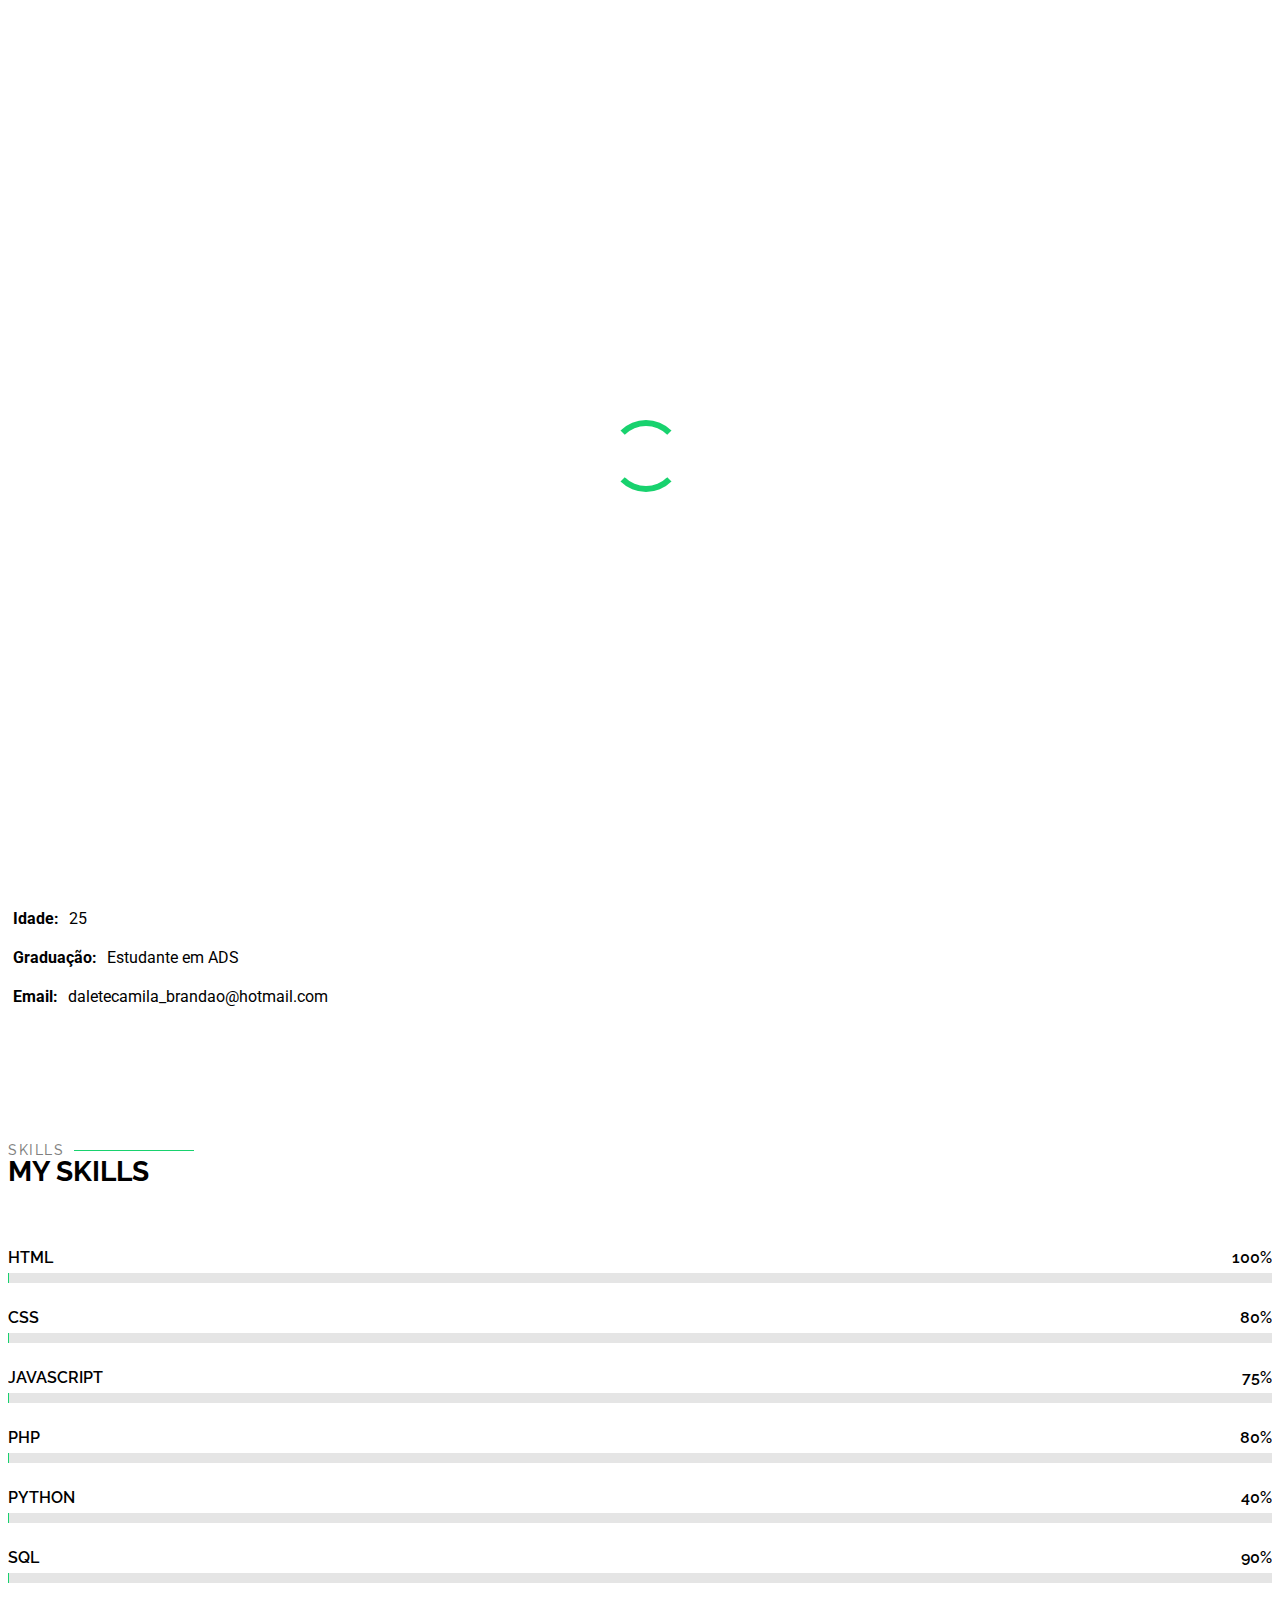
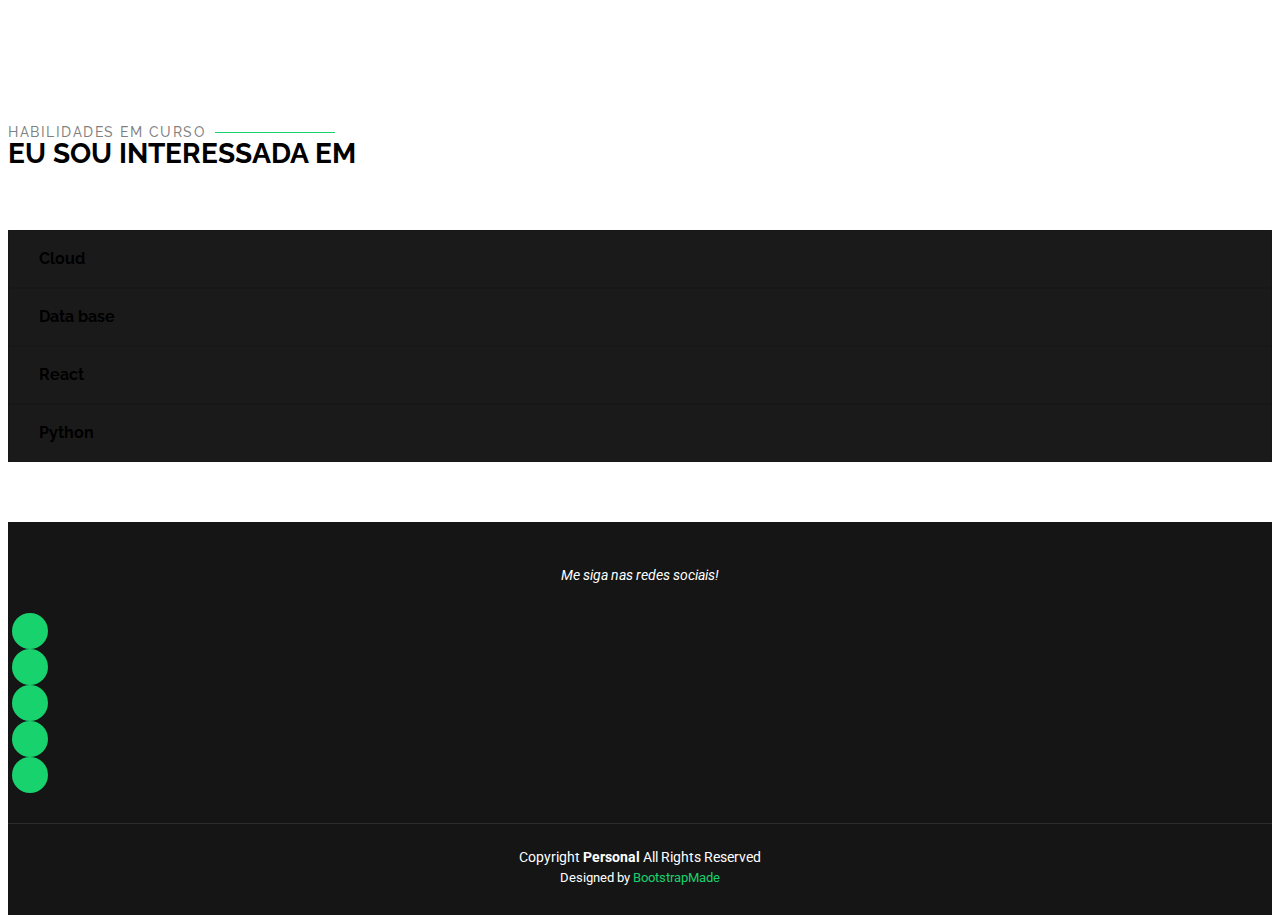
==== about.html @ f96b1362 "Adicionando portfólio ao repositório correto" ====
<!DOCTYPE html>
<html lang="en">

<head>
  <meta charset="utf-8">
  <meta content="width=device-width, initial-scale=1.0" name="viewport">
  <title>Sobre mim</title>
  <meta name="description" content="">
  <meta name="keywords" content="">

  <!-- Favicons -->
  <link href="assets/img/favicon.png" rel="icon">
  <link href="assets/img/apple-touch-icon.png" rel="apple-touch-icon">

  <!-- Fonts -->
  <link href="https://fonts.googleapis.com" rel="preconnect">
  <link href="https://fonts.gstatic.com" rel="preconnect" crossorigin>
  <link href="https://fonts.googleapis.com/css2?family=Roboto:ital,wght@0,100;0,300;0,400;0,500;0,700;0,900;1,100;1,300;1,400;1,500;1,700;1,900&family=Poppins:ital,wght@0,100;0,200;0,300;0,400;0,500;0,600;0,700;0,800;0,900;1,100;1,200;1,300;1,400;1,500;1,600;1,700;1,800;1,900&family=Raleway:ital,wght@0,100;0,200;0,300;0,400;0,500;0,600;0,700;0,800;0,900;1,100;1,200;1,300;1,400;1,500;1,600;1,700;1,800;1,900&display=swap" rel="stylesheet">

  <!-- Vendor CSS Files -->
  <link href="assets/vendor/bootstrap/css/bootstrap.min.css" rel="stylesheet">
  <link href="assets/vendor/bootstrap-icons/bootstrap-icons.css" rel="stylesheet">
  <link href="assets/vendor/aos/aos.css" rel="stylesheet">
  <link href="assets/vendor/swiper/swiper-bundle.min.css" rel="stylesheet">
  <link href="assets/vendor/glightbox/css/glightbox.min.css" rel="stylesheet">

  <!-- Main CSS File -->
  <link href="assets/css/main.css" rel="stylesheet">

  <!-- =======================================================
  * Template Name: Personal
  * Template URL: https://bootstrapmade.com/personal-free-resume-bootstrap-template/
  * Updated: Nov 04 2024 with Bootstrap v5.3.3
  * Author: BootstrapMade.com
  * License: https://bootstrapmade.com/license/
  ======================================================== -->
</head>

<body class="about-page">

  <header id="header" class="header d-flex align-items-center fixed-top">
    <div class="container-fluid container-xl position-relative d-flex align-items-center justify-content-between">

     
      <a href="index.html" class="logo d-flex align-items-center">
      
        <img src="assets/img/logo.png" alt=""> 
       <h1 class="sitename">Web Developer</h1>
     </a>

     <nav id="navmenu" class="navmenu">
       <ul>
         <li><a href="index.html" class="active">Home</a></li>
         <li><a href="about.html">Sobre</a></li>
         <li><a href="resume.html">Resumo</a></li>
         <li><a href="portfolio.html">Portifólio</a></li>
         <li><a href="contact.html">Contato</a></li>
       </ul>
       <i class="mobile-nav-toggle d-xl-none bi bi-list"></i>
     </nav>

    </div>
  </header>

  <main class="main">

    <!-- Page Title -->
    <div class="page-title" data-aos="fade">
      <div class="heading">
        <div class="container">
          <div class="row d-flex justify-content-center text-center">
            <div class="col-lg-8">
              <h1>Sobre</h1>
              <p class="mb-0"> Atualmente, atuo como Web Developer, utilizando linguagens de programação e frameworks modernos para criar soluções eficientes e inovadoras. Essa evolução une minha capacidade analítica, organização e criatividade, consolidando um perfil técnico e multidisciplinar voltado para a construção de experiências digitais.</p>
            </div>
          </div>
        </div>
      </div>
      <nav class="breadcrumbs">
        <div class="container">
          <ol>
            <li><a href="index.html">Home</a></li>
            <li class="current">Sobre</li>
          </ol>
        </div>
      </nav>
    </div><!-- End Page Title -->

    <!-- About Section -->
    <section id="about" class="about section">

      <div class="container" data-aos="fade-up" data-aos-delay="100">

        <div class="row gy-4 justify-content-center">
          <div class="col-lg-4">
            <img src="assets/img/profile-img.jpg" class="img-fluid" alt="">
          </div>
          <div class="col-lg-8 content">
            <h2> Web Developer</h2>
            <p class="fst-italic py-3">
              Profissional especializado no desenvolvimento de aplicações web dinâmicas e responsivas, utilizando tecnologias como PHP para o backend e MySQL para gerenciamento de banco de dados. Experiência sólida na criação de interfaces intuitivas e funcionais com HTML, CSS e JavaScript, garantindo uma ótima experiência do usuário.
            </p>
            <div class="row">
              <div class="col-lg-6">
                <ul>
                  <li><i class="bi bi-chevron-right"></i> <strong>Aniversário:</strong> <span>5 agosto 1999</span></li>
                  <li><i class="bi bi-chevron-right"></i> <strong>Telemóvel:</strong> <span>+351 934 501 817</span></li>
                  <li><i class="bi bi-chevron-right"></i> <strong>Cidade:</strong> <span>Elvas, Portugal.</span></li>
                </ul>
              </div>
              <div class="col-lg-6">
                <ul>
                  <li><i class="bi bi-chevron-right"></i> <strong>Idade:</strong> <span>25</span></li>
                  <li><i class="bi bi-chevron-right"></i> <strong>Graduação:</strong> <span>Estudante em ADS </span></li>
                  <li><i class="bi bi-chevron-right"></i> <strong>Email:</strong> <span>daletecamila_brandao@hotmail.com</span></li>
                 
                </ul>
              </div>
            </div>
            <p class="py-3">
              
            </p>
          </div>
        </div>

      </div>

    </section>


    <!-- Skills Section -->
    <section id="skills" class="skills section">

      <!-- Section Title -->
      <div class="container section-title" data-aos="fade-up">
        <h2>Skills</h2>
        <div><span>My</span> <span class="description-title">Skills</span></div>
      </div><!-- End Section Title -->

      <div class="container" data-aos="fade-up" data-aos-delay="100">

        <div class="row skills-content skills-animation">

          <div class="col-lg-6">

            <div class="progress">
              <span class="skill"><span>HTML</span> <i class="val">100%</i></span>
              <div class="progress-bar-wrap">
                <div class="progress-bar" role="progressbar" aria-valuenow="100" aria-valuemin="0" aria-valuemax="100"></div>
              </div>
            </div><!-- End Skills Item -->

            <div class="progress">
              <span class="skill"><span>CSS</span> <i class="val">80%</i></span>
              <div class="progress-bar-wrap">
                <div class="progress-bar" role="progressbar" aria-valuenow="80" aria-valuemin="0" aria-valuemax="100"></div>
              </div>
            </div><!-- End Skills Item -->

            <div class="progress">
              <span class="skill"><span>JavaScript</span> <i class="val">75%</i></span>
              <div class="progress-bar-wrap">
                <div class="progress-bar" role="progressbar" aria-valuenow="75" aria-valuemin="0" aria-valuemax="100"></div>
              </div>
            </div><!-- End Skills Item -->

          </div>

          <div class="col-lg-6">

            <div class="progress">
              <span class="skill"><span>PHP</span> <i class="val">80%</i></span>
              <div class="progress-bar-wrap">
                <div class="progress-bar" role="progressbar" aria-valuenow="80" aria-valuemin="0" aria-valuemax="100"></div>
              </div>
            </div><!-- End Skills Item -->

            <div class="progress">
              <span class="skill"><span>Python</span> <i class="val">40%</i></span>
              <div class="progress-bar-wrap">
                <div class="progress-bar" role="progressbar" aria-valuenow="40" aria-valuemin="0" aria-valuemax="100"></div>
              </div>
            </div><!-- End Skills Item -->

            <div class="progress">
              <span class="skill"><span>SQL</span> <i class="val">90%</i></span>
              <div class="progress-bar-wrap">
                <div class="progress-bar" role="progressbar" aria-valuenow="90" aria-valuemin="0" aria-valuemax="100"></div>
              </div>
            </div><!-- End Skills Item -->

          </div>

        </div>

      </div>

    </section><!-- /Skills Section -->

    <!-- Interests Section -->
    <section id="interests" class="interests section">

      <!-- Section Title -->
      <div class="container section-title" data-aos="fade-up">
        <h2>Habilidades em curso</h2>
        <div><span>Eu sou</span> <span class="description-title">interessada em</span></div>
      </div><!-- End Section Title -->

      <div class="container">

        <div class="row gy-4">

         
          <div class="col-lg-3 col-md-4" data-aos="fade-up" data-aos-delay="900">
            <div class="features-item">
              <i class="bi bi-cloud" style="color: #324bb1;"></i>
              <h3><a  class="stretched-link"> Cloud</a></h3>
            </div>
          </div><!-- End Feature Item -->

          <div class="col-lg-3 col-md-4" data-aos="fade-up" data-aos-delay="1000">
            <div class="features-item">
              <i class="bi bi-database" style="color: #dc310f;"></i>
              <h3><a  class="stretched-link">Data base</a></h3>
            </div>
          </div><!-- End Feature Item -->

          <div class="col-lg-3 col-md-4" data-aos="fade-up" data-aos-delay="1100">
            <div class="features-item">
              <i class="bi bi-asterisk"  style="color: #35ace7;"></i>
              <h3><a class="stretched-link">React</a></h3>
            </div>
          </div><!-- End Feature Item -->

          <div class="col-lg-3 col-md-4" data-aos="fade-up" data-aos-delay="1200">
            <div class="features-item">
              <i class="bi bi-filetype-py" style="color: #29cc61;"></i>
              <h3><a class="stretched-link">Python</a></h3>
            </div>
          </div><!-- End Feature Item -->

        </div>

      </div>

    </section><!-- /Interests Section -->


  </main>

  <footer id="footer" class="footer dark-background">
    <div class="container">
      <h3 class="sitename"></h3>
      <p>Me siga nas redes sociais!</p>
      <div class="social-links d-flex justify-content-center">
        <a href=""><i class="bi bi-twitter-x"></i></a>
        <a href=""><i class="bi bi-facebook"></i></a>
        <a href=""><i class="bi bi-instagram"></i></a>
        <a href=""><i class="bi bi-skype"></i></a>
        <a href=""><i class="bi bi-linkedin"></i></a>
      </div>
      <div class="container">
        <div class="copyright">
          <span>Copyright</span> <strong class="px-1 sitename">Personal</strong> <span>All Rights Reserved</span>
        </div>
        <div class="credits">
          <!-- All the links in the footer should remain intact. -->
          <!-- You can delete the links only if you've purchased the pro version. -->
          <!-- Licensing information: https://bootstrapmade.com/license/ -->
          <!-- Purchase the pro version with working PHP/AJAX contact form: [buy-url] -->
          Designed by <a href="https://bootstrapmade.com/">BootstrapMade</a>
        </div>
      </div>
    </div>
  </footer>

  <!-- Scroll Top -->
  <a href="#" id="scroll-top" class="scroll-top d-flex align-items-center justify-content-center"><i class="bi bi-arrow-up-short"></i></a>

  <!-- Preloader -->
  <div id="preloader"></div>

  <!-- Vendor JS Files -->
  <script src="assets/vendor/bootstrap/js/bootstrap.bundle.min.js"></script>
  <script src="assets/vendor/php-email-form/validate.js"></script>
  <script src="assets/vendor/aos/aos.js"></script>
  <script src="assets/vendor/typed.js/typed.umd.js"></script>
  <script src="assets/vendor/purecounter/purecounter_vanilla.js"></script>
  <script src="assets/vendor/waypoints/noframework.waypoints.js"></script>
  <script src="assets/vendor/swiper/swiper-bundle.min.js"></script>
  <script src="assets/vendor/glightbox/js/glightbox.min.js"></script>
  <script src="assets/vendor/imagesloaded/imagesloaded.pkgd.min.js"></script>
  <script src="assets/vendor/isotope-layout/isotope.pkgd.min.js"></script>

  <!-- Main JS File -->
  <script src="assets/js/main.js"></script>

</body>

</html>
---- assets/css/main.css ----
/**
* Template Name: Personal
* Template URL: https://bootstrapmade.com/personal-free-resume-bootstrap-template/
* Updated: Nov 04 2024 with Bootstrap v5.3.3
* Author: BootstrapMade.com
* License: https://bootstrapmade.com/license/
*/

/*--------------------------------------------------------------
# Font & Color Variables
# Help: https://bootstrapmade.com/color-system/
--------------------------------------------------------------*/
/* Fonts */
:root {
  --default-font: "Roboto",  system-ui, -apple-system, "Segoe UI", Roboto, "Helvetica Neue", Arial, "Noto Sans", "Liberation Sans", sans-serif, "Apple Color Emoji", "Segoe UI Emoji", "Segoe UI Symbol", "Noto Color Emoji";
  --heading-font: "Raleway",  sans-serif;
  --nav-font: "Poppins",  sans-serif;
}

/* Global Colors - The following color variables are used throughout the website. Updating them here will change the color scheme of the entire website */
:root { 
  --background-color: #ffffff; /* Background color for the entire website, including individual sections */
  --default-color: #000000; /* Default color used for the majority of the text content across the entire website */
  --heading-color: #000000; /* Color for headings, subheadings and title throughout the website */
  --accent-color: #18d26e; /* Accent color that represents your brand on the website. It's used for buttons, links, and other elements that need to stand out */
  --surface-color: #1a1a1a; /* The surface color is used as a background of boxed elements within sections, such as cards, icon boxes, or other elements that require a visual separation from the global background. */
  --contrast-color: #000000; /* Contrast color for text, ensuring readability against backgrounds of accent, heading, or default colors. */
}

/* Nav Menu Colors - The following color variables are used specifically for the navigation menu. They are separate from the global colors to allow for more customization options */
:root {
  --nav-color: #000000;  /* The default color of the main navmenu links */
  --nav-hover-color: #18d26e; /* Applied to main navmenu links when they are hovered over or active */
  --nav-mobile-background-color: #1a1a1a; /* Used as the background color for mobile navigation menu */
  --nav-dropdown-background-color: #1a1a1a; /* Used as the background color for dropdown items that appear when hovering over primary navigation items */
  --nav-dropdown-color: #000000; /* Used for navigation links of the dropdown items in the navigation menu. */
  --nav-dropdown-hover-color: #18d26e; /* Similar to --nav-hover-color, this color is applied to dropdown navigation links when they are hovered over. */
}

/* Color Presets - These classes override global colors when applied to any section or element, providing reuse of the sam color scheme. */

.light-background {
  --background-color: #1a1a1a;
  --surface-color: #343434;
}

.dark-background {
  --background-color: rgba(15, 15, 15, 0.975);
  --default-color:  #ffffff;
  --heading-color: #000000;
  --surface-color: #292929f9;
  --contrast-color: #000000;
}

/* Smooth scroll */
:root {
  scroll-behavior: smooth;
}

/*--------------------------------------------------------------
# General Styling & Shared Classes
--------------------------------------------------------------*/
body {
  color: var(--default-color);
  background-color: var(--background-color);
  font-family: var(--default-font);
}

a {
  color: var(--accent-color);
  text-decoration: none;
  transition: 0.3s;
}

a:hover {
  color: color-mix(in srgb, var(--accent-color), transparent 25%);
  text-decoration: none;
}

h1,
h2,
h3,
h4,
h5,
h6 {
  color: var(--heading-color);
  font-family: var(--heading-font);
}

/* PHP Email Form Messages
------------------------------*/
.php-email-form .error-message {
  display: none;
  background: #df1529;
  color: #ffffff;
  text-align: left;
  padding: 15px;
  margin-bottom: 24px;
  font-weight: 600;
}

.php-email-form .sent-message {
  display: none;
  color: #ffffff;
  background: #059652;
  text-align: center;
  padding: 15px;
  margin-bottom: 24px;
  font-weight: 600;
}

.php-email-form .loading {
  display: none;
  background: var(--surface-color);
  text-align: center;
  padding: 15px;
  margin-bottom: 24px;
}

.php-email-form .loading:before {
  content: "";
  display: inline-block;
  border-radius: 50%;
  width: 24px;
  height: 24px;
  margin: 0 10px -6px 0;
  border: 3px solid var(--accent-color);
  border-top-color: var(--surface-color);
  animation: php-email-form-loading 1s linear infinite;
}

@keyframes php-email-form-loading {
  0% {
    transform: rotate(0deg);
  }

  100% {
    transform: rotate(360deg);
  }
}

/*--------------------------------------------------------------
# Global Header
--------------------------------------------------------------*/
.header {
  --background-color: rgba(0, 0, 0, 0);
  color: var(--default-color);
  background-color: var(--background-color);
  padding: 15px 0;
  transition: all 0.5s;
  z-index: 997;
}

.header .logo {
  line-height: 1;
}

.header .logo img {
  max-height: 32px;
  margin-right: 8px;
}

.header .logo h1 {
  font-size: 30px;
  margin: 0;
  font-weight: 700;
  color: var(--heading-color);
}

.scrolled .header {
  box-shadow: 0px 0 18px rgba(0, 0, 0, 0.1);
}

/* Global Header on Scroll
------------------------------*/
.scrolled .header {
  --background-color: rgba(0, 0, 0, 0.8);
}

/*--------------------------------------------------------------
# Navigation Menu
--------------------------------------------------------------*/
/* Desktop Navigation */
@media (min-width: 1200px) {
  .navmenu {
    padding: 0;
  }

  .navmenu ul {
    margin: 0;
    padding: 0;
    display: flex;
    list-style: none;
    align-items: center;
  }

  .navmenu li {
    position: relative;
  }

  .navmenu>ul>li {
    white-space: nowrap;
    padding: 15px 14px;
  }

  .navmenu>ul>li:last-child {
    padding-right: 0;
  }

  .navmenu a,
  .navmenu a:focus {
    color: var(--nav-color);
    font-size: 15px;
    padding: 0 2px;
    font-family: var(--nav-font);
    font-weight: 400;
    display: flex;
    align-items: center;
    justify-content: space-between;
    white-space: nowrap;
    transition: 0.3s;
    position: relative;
  }

  .navmenu a i,
  .navmenu a:focus i {
    font-size: 12px;
    line-height: 0;
    margin-left: 5px;
    transition: 0.3s;
  }

  .navmenu>ul>li>a:before {
    content: "";
    position: absolute;
    height: 2px;
    bottom: -6px;
    left: 0;
    background-color: var(--nav-hover-color);
    visibility: hidden;
    width: 0px;
    transition: all 0.3s ease-in-out 0s;
  }

  .navmenu a:hover:before,
  .navmenu li:hover>a:before,
  .navmenu .active:before {
    visibility: visible;
    width: 25px;
  }

  .navmenu li:hover>a,
  .navmenu .active,
  .navmenu .active:focus {
    color: var(--nav-hover-color);
  }

  .navmenu .dropdown ul {
    margin: 0;
    padding: 10px 0;
    background: var(--nav-dropdown-background-color);
    display: block;
    position: absolute;
    visibility: hidden;
    left: 14px;
    top: 130%;
    opacity: 0;
    transition: 0.3s;
    border-radius: 4px;
    z-index: 99;
    box-shadow: 0px 0px 30px rgba(0, 0, 0, 0.1);
  }

  .navmenu .dropdown ul li {
    min-width: 200px;
  }

  .navmenu .dropdown ul a {
    padding: 10px 20px;
    font-size: 15px;
    text-transform: none;
    color: var(--nav-dropdown-color);
  }

  .navmenu .dropdown ul a i {
    font-size: 12px;
  }

  .navmenu .dropdown ul a:hover,
  .navmenu .dropdown ul .active:hover,
  .navmenu .dropdown ul li:hover>a {
    color: var(--nav-dropdown-hover-color);
  }

  .navmenu .dropdown:hover>ul {
    opacity: 1;
    top: 100%;
    visibility: visible;
  }

  .navmenu .dropdown .dropdown ul {
    top: 0;
    left: -90%;
    visibility: hidden;
  }

  .navmenu .dropdown .dropdown:hover>ul {
    opacity: 1;
    top: 0;
    left: -100%;
    visibility: visible;
  }
}

/* Mobile Navigation */
@media (max-width: 1199px) {
  .mobile-nav-toggle {
    color: var(--nav-color);
    font-size: 28px;
    line-height: 0;
    margin-right: 10px;
    cursor: pointer;
    transition: color 0.3s;
  }

  .navmenu {
    padding: 0;
    z-index: 9997;
  }

  .navmenu ul {
    display: none;
    list-style: none;
    position: absolute;
    inset: 60px 20px 20px 20px;
    padding: 10px 0;
    margin: 0;
    border-radius: 6px;
    background-color: var(--nav-mobile-background-color);
    border: 1px solid color-mix(in srgb, var(--default-color), transparent 90%);
    box-shadow: none;
    overflow-y: auto;
    transition: 0.3s;
    z-index: 9998;
  }

  .navmenu a,
  .navmenu a:focus {
    color: var(--nav-dropdown-color);
    padding: 10px 20px;
    font-family: var(--nav-font);
    font-size: 17px;
    font-weight: 500;
    display: flex;
    align-items: center;
    justify-content: space-between;
    white-space: nowrap;
    transition: 0.3s;
  }

  .navmenu a i,
  .navmenu a:focus i {
    font-size: 12px;
    line-height: 0;
    margin-left: 5px;
    width: 30px;
    height: 30px;
    display: flex;
    align-items: center;
    justify-content: center;
    border-radius: 50%;
    transition: 0.3s;
    background-color: color-mix(in srgb, var(--accent-color), transparent 90%);
  }

  .navmenu a i:hover,
  .navmenu a:focus i:hover {
    background-color: var(--accent-color);
    color: var(--contrast-color);
  }

  .navmenu a:hover,
  .navmenu .active,
  .navmenu .active:focus {
    color: var(--nav-dropdown-hover-color);
  }

  .navmenu .active i,
  .navmenu .active:focus i {
    background-color: var(--accent-color);
    color: var(--contrast-color);
    transform: rotate(180deg);
  }

  .navmenu .dropdown ul {
    position: static;
    display: none;
    z-index: 99;
    padding: 10px 0;
    margin: 10px 20px;
    background-color: var(--nav-dropdown-background-color);
    transition: all 0.5s ease-in-out;
  }

  .navmenu .dropdown ul ul {
    background-color: rgba(33, 37, 41, 0.1);
  }

  .navmenu .dropdown>.dropdown-active {
    display: block;
    background-color: rgba(33, 37, 41, 0.03);
  }

  .mobile-nav-active {
    overflow: hidden;
  }

  .mobile-nav-active .mobile-nav-toggle {
    color: #fff;
    position: absolute;
    font-size: 32px;
    top: 15px;
    right: 15px;
    margin-right: 0;
    z-index: 9999;
  }

  .mobile-nav-active .navmenu {
    position: fixed;
    overflow: hidden;
    inset: 0;
    background: rgba(33, 37, 41, 0.8);
    transition: 0.3s;
  }

  .mobile-nav-active .navmenu>ul {
    display: block;
  }
}

/*--------------------------------------------------------------
# Global Footer
--------------------------------------------------------------*/
.footer {
  color: var(--default-color);
  background-color: var(--background-color);
  font-size: 14px;
  text-align: center;
  padding: 30px 0;
  position: relative;
}

.footer h3 {
  font-size: 36px;
  font-weight: 700;
  position: relative;
  padding: 0;
  margin: 0 0 15px 0;
}

.footer p {
  font-size: 15;
  font-style: italic;
  padding: 0;
  margin: 0 0 30px 0;
}

.footer .social-links {
  margin: 0 0 30px 0;
}

.footer .social-links a {
  font-size: 16px;
  display: flex;
  align-items: center;
  justify-content: center;
  background: var(--accent-color);
  color: var(--contrast-color);
  line-height: 1;
  margin: 0 4px;
  border-radius: 50%;
  text-align: center;
  width: 36px;
  height: 36px;
  transition: 0.3s;
}

.footer .social-links a:hover {
  background: color-mix(in srgb, var(--accent-color), transparent 20%);
  text-decoration: none;
}

.footer .copyright {
  padding-top: 25px;
  border-top: 1px solid color-mix(in srgb, var(--default-color), transparent 90%);
}

.footer .credits {
  font-size: 13px;
  padding-top: 5px;
}

/*--------------------------------------------------------------
# Preloader
--------------------------------------------------------------*/
#preloader {
  position: fixed;
  inset: 0;
  z-index: 999999;
  overflow: hidden;
  background: var(--background-color);
  transition: all 0.6s ease-out;
}

#preloader:before {
  content: "";
  position: fixed;
  top: calc(50% - 30px);
  left: calc(50% - 30px);
  border: 6px solid #ffffff;
  border-color: var(--accent-color) transparent var(--accent-color) transparent;
  border-radius: 50%;
  width: 60px;
  height: 60px;
  animation: animate-preloader 1.5s linear infinite;
}

@keyframes animate-preloader {
  0% {
    transform: rotate(0deg);
  }

  100% {
    transform: rotate(360deg);
  }
}

/*--------------------------------------------------------------
# Scroll Top Button
--------------------------------------------------------------*/
.scroll-top {
  position: fixed;
  visibility: hidden;
  opacity: 0;
  right: 15px;
  bottom: -15px;
  z-index: 99999;
  background-color: var(--accent-color);
  width: 44px;
  height: 44px;
  border-radius: 50px;
  transition: all 0.4s;
}

.scroll-top i {
  font-size: 24px;
  color: var(--contrast-color);
  line-height: 0;
}

.scroll-top:hover {
  background-color: color-mix(in srgb, var(--accent-color), transparent 20%);
  color: var(--contrast-color);
}

.scroll-top.active {
  visibility: visible;
  opacity: 1;
  bottom: 15px;
}

/*--------------------------------------------------------------
# Disable aos animation delay on mobile devices
--------------------------------------------------------------*/
@media screen and (max-width: 768px) {
  [data-aos-delay] {
    transition-delay: 0 !important;
  }
}

/*--------------------------------------------------------------
# Global Page Titles & Breadcrumbs
--------------------------------------------------------------*/
.page-title {
  color: var(--default-color);
  background-color: var(--background-color);
  position: relative;
}

.page-title .heading {
  padding: 160px 0 80px 0;
  border-top: 1px solid color-mix(in srgb, var(--default-color), transparent 90%);
}

.page-title .heading h1 {
  font-size: 38px;
  font-weight: 700;
}

.page-title nav {
  background-color: color-mix(in srgb, var(--default-color), transparent 90%);
  padding: 20px 0;
}

.page-title nav ol {
  display: flex;
  flex-wrap: wrap;
  list-style: none;
  margin: 0;
  font-size: 16px;
  font-weight: 600;
}

.page-title nav ol li+li {
  padding-left: 10px;
}

.page-title nav ol li+li::before {
  content: "/";
  display: inline-block;
  padding-right: 10px;
  color: color-mix(in srgb, var(--default-color), transparent 70%);
}

/*--------------------------------------------------------------
# Global Sections
--------------------------------------------------------------*/
section,
.section {
  color: var(--default-color);
  background-color: var(--background-color);
  padding: 60px 0;
  scroll-margin-top: 100px;
  overflow: clip;
}

@media (max-width: 1199px) {

  section,
  .section {
    scroll-margin-top: 66px;
  }
}

/*--------------------------------------------------------------
# Global Section Titles
--------------------------------------------------------------*/
.section-title {
  padding-bottom: 60px;
  position: relative;
}

.section-title h2 {
  font-size: 14px;
  font-weight: 500;
  padding: 0;
  line-height: 1px;
  margin: 0;
  letter-spacing: 1.5px;
  text-transform: uppercase;
  color: color-mix(in srgb, var(--default-color), transparent 50%);
  position: relative;
}

.section-title h2::after {
  content: "";
  width: 120px;
  height: 1px;
  display: inline-block;
  background: var(--accent-color);
  margin: 4px 10px;
}

.section-title div {
  color: var(--heading-color);
  margin: 0;
  margin: 0;
  font-size: 28px;
  font-weight: 700;
  text-transform: uppercase;
  font-family: var(--heading-font);
}

/*--------------------------------------------------------------
# Hero Section
--------------------------------------------------------------*/
.hero {
  width: 100%;
  min-height: 100vh;
  position: relative;
  padding: 80px 0;
  display: flex;
  align-items: center;
  justify-content: center;
}

.hero img {
  position: absolute;
  inset: 0;
  display: block;
  width: 100%;
  height: 100%;
  object-fit: cover;
  z-index: 1;
}

.hero .container {
  position: relative;
  z-index: 3;
}

.hero h2 {
  margin: 0;
  font-size: 64px;
  font-weight: 700;
}

.hero p {
  margin: 5px 0 0 0;
  font-size: 26px;
}

.hero p span {
  letter-spacing: 1px;
  border-bottom: 2px solid var(--accent-color);
}

.hero .social-links {
  margin-top: 25px;
}

.hero .social-links a {
  background-color: color-mix(in srgb, var(--default-color), transparent 90%);
  color: var(--default-color);
  font-size: 14px;
  width: 40px;
  height: 40px;
  border-radius: 50px;
  display: inline-flex;
  align-items: center;
  justify-content: center;
  margin-right: 20px;
  transition: 0.3s;
}

.hero .social-links a:hover {
  background-color: var(--accent-color);
}

@media (max-width: 768px) {
  .hero h2 {
    font-size: 32px;
  }

  .hero p {
    font-size: 20px;
  }
}

/*--------------------------------------------------------------
# About Section
--------------------------------------------------------------*/
.about .content h2 {
  font-weight: 700;
  font-size: 24px;
}

.about .content ul {
  list-style: none;
  padding: 0;
}

.about .content ul li {
  margin-bottom: 20px;
  display: flex;
  align-items: center;
}

.about .content ul strong {
  margin-right: 10px;
}

.about .content ul i {
  font-size: 16px;
  margin-right: 5px;
  color: var(--accent-color);
  line-height: 0;
}

/*--------------------------------------------------------------
# Stats Section
--------------------------------------------------------------*/
.stats i {
  background-color: var(--surface-color);
  color: var(--accent-color);
  box-shadow: 0px 2px 25px rgba(0, 0, 0, 0.1);
  width: 54px;
  height: 54px;
  font-size: 24px;
  border-radius: 50px;
  border: 2px solid var(--background-color);
  display: inline-flex;
  align-items: center;
  justify-content: center;
  position: relative;
  z-index: 1;
}

.stats .stats-item {
  background-color: var(--surface-color);
  margin-top: -27px;
  padding: 30px 30px 25px 30px;
  width: 100%;
  position: relative;
  text-align: center;
  box-shadow: 0px 2px 35px rgba(0, 0, 0, 0.1);
  border-radius: 4px;
  z-index: 0;
}

.stats .stats-item span {
  font-size: 36px;
  display: block;
  font-weight: 700;
  color: color-mix(in srgb, var(--default-color), transparent 20%);
}

.stats .stats-item p {
  padding: 0;
  margin: 0;
  font-family: var(--heading-font);
  font-size: 16px;
}

/*--------------------------------------------------------------
# Skills Section
--------------------------------------------------------------*/
.skills .progress {
  height: 60px;
  display: block;
  background: none;
  border-radius: 0;
}

.skills .progress .skill {
  color: var(--heading-color);
  padding: 0;
  margin: 0 0 6px 0;
  text-transform: uppercase;
  display: block;
  font-weight: 600;
  font-family: var(--heading-font);
}

.skills .progress .skill .val {
  float: right;
  font-style: normal;
}

.skills .progress-bar-wrap {
  background: color-mix(in srgb, var(--default-color), transparent 90%);
  height: 10px;
}

.skills .progress-bar {
  width: 1px;
  height: 10px;
  transition: 0.9s;
  background-color: var(--accent-color);
}

/*--------------------------------------------------------------
# Interests Section
--------------------------------------------------------------*/
.interests .features-item {
  background-color: var(--surface-color);
  display: flex;
  align-items: center;
  padding: 20px;
  transition: 0.3s;
  border: 1px solid color-mix(in srgb, var(--default-color), transparent 90%);
  position: relative;
}

.interests .features-item i {
  font-size: 32px;
  padding-right: 10px;
  line-height: 0;
}

.interests .features-item h3 {
  font-weight: 700;
  margin: 0;
  padding: 0;
  line-height: 1;
  font-size: 16px;
}

.interests .features-item h3 a {
  color: var(--heading-color);
  transition: 0.3s;
}

.interests .features-item:hover {
  border-color: var(--accent-color);
}

.interests .features-item:hover h3 a {
  color: var(--accent-color);
}

/*--------------------------------------------------------------
# Testimonials Section
--------------------------------------------------------------*/
.testimonials .testimonials-carousel,
.testimonials .testimonials-slider {
  overflow: hidden;
}

.testimonials .testimonial-item {
  box-sizing: content-box;
  min-height: 320px;
}

.testimonials .testimonial-item .testimonial-img {
  width: 90px;
  border-radius: 50%;
  margin: -40px 0 0 40px;
  position: relative;
  z-index: 2;
  border: 6px solid var(--background-color);
}

.testimonials .testimonial-item h3 {
  font-size: 18px;
  font-weight: bold;
  margin: 10px 0 5px 45px;
}

.testimonials .testimonial-item h4 {
  font-size: 14px;
  color: color-mix(in srgb, var(--default-color), transparent 20%);
  margin: 0 0 0 45px;
}

.testimonials .testimonial-item .quote-icon-left,
.testimonials .testimonial-item .quote-icon-right {
  color: color-mix(in srgb, var(--accent-color), transparent 50%);
  font-size: 26px;
  line-height: 0;
}

.testimonials .testimonial-item .quote-icon-left {
  display: inline-block;
  left: -5px;
  position: relative;
}

.testimonials .testimonial-item .quote-icon-right {
  display: inline-block;
  right: -5px;
  position: relative;
  top: 10px;
  transform: scale(-1, -1);
}

.testimonials .testimonial-item p {
  font-style: italic;
  margin: 0 15px 0 15px;
  padding: 20px 20px 60px 20px;
  background: var(--surface-color);
  border-radius: 6px;
  position: relative;
  z-index: 1;
}

.testimonials .swiper-wrapper {
  height: auto;
}

.testimonials .swiper-pagination {
  margin-top: 20px;
  position: relative;
}

.testimonials .swiper-pagination .swiper-pagination-bullet {
  width: 12px;
  height: 12px;
  background-color: var(--background-color);
  opacity: 1;
  border: 1px solid var(--accent-color);
}

.testimonials .swiper-pagination .swiper-pagination-bullet-active {
  background-color: var(--accent-color);
}

/*--------------------------------------------------------------
# Resume Section
--------------------------------------------------------------*/
.resume .resume-title {
  color: var(--heading-color);
  font-size: 26px;
  font-weight: 700;
  margin-top: 20px;
  margin-bottom: 20px;
}

.resume .resume-item {
  padding: 0 0 20px 20px;
  margin-top: -2px;
  border-left: 2px solid var(--accent-color);
  position: relative;
}

.resume .resume-item h4 {
  line-height: 18px;
  font-size: 18px;
  font-weight: 600;
  text-transform: uppercase;
  color: color-mix(in srgb, var(--default-color), transparent 20%);
  margin-bottom: 10px;
}

.resume .resume-item h5 {
  font-size: 16px;
  padding: 5px 15px;
  display: inline-block;
  font-weight: 600;
  margin-bottom: 10px;
}

.resume .resume-item ul {
  padding-left: 20px;
}

.resume .resume-item ul li {
  padding-bottom: 10px;
}

.resume .resume-item:last-child {
  padding-bottom: 0;
}

.resume .resume-item::before {
  content: "";
  position: absolute;
  width: 16px;
  height: 16px;
  border-radius: 50px;
  left: -9px;
  top: 0;
  background: var(--background-color);
  border: 2px solid var(--accent-color);
}

/*--------------------------------------------------------------
# Services Section
--------------------------------------------------------------*/
.services .service-item {
  background-color: var(--surface-color);
  text-align: center;
  padding: 80px 20px;
  transition: all ease-in-out 0.3s;
  height: 100%;
}

.services .service-item .icon {
  margin: 0 auto;
  width: 64px;
  height: 64px;
  background: var(--accent-color);
  border-radius: 4px;
  display: flex;
  align-items: center;
  justify-content: center;
  margin-bottom: 20px;
  transition: 0.3s;
  transform-style: preserve-3d;
}

.services .service-item .icon i {
  color: var(--contrast-color);
  font-size: 28px;
  transition: ease-in-out 0.3s;
}

.services .service-item .icon::before {
  position: absolute;
  content: "";
  left: -8px;
  top: -8px;
  height: 100%;
  width: 100%;
  background: color-mix(in srgb, var(--accent-color), transparent 80%);
  border-radius: 5px;
  transition: all 0.3s ease-out 0s;
  transform: translateZ(-1px);
}

.services .service-item h3 {
  font-weight: 700;
  margin: 10px 0 15px 0;
  font-size: 22px;
}

.services .service-item p {
  line-height: 24px;
  font-size: 14px;
  margin-bottom: 0;
}

.services .service-item:hover {
  background: var(--accent-color);
  border-color: var(--accent-color);
}

.services .service-item:hover .icon {
  background: var(--surface-color);
}

.services .service-item:hover .icon i {
  color: var(--accent-color);
}

.services .service-item:hover .icon::before {
  background: color-mix(in srgb, var(--background-color), transparent 70%);
}

.services .service-item:hover h3,
.services .service-item:hover p {
  color: var(--contrast-color);
}

/*--------------------------------------------------------------
# Service Details Section
--------------------------------------------------------------*/
.service-details .services-list {
  background-color: var(--surface-color);
  padding: 10px 30px;
  border: 1px solid color-mix(in srgb, var(--default-color), transparent 90%);
  margin-bottom: 20px;
}

.service-details .services-list a {
  display: block;
  line-height: 1;
  padding: 8px 0 8px 15px;
  border-left: 3px solid color-mix(in srgb, var(--default-color), transparent 70%);
  margin: 20px 0;
  color: color-mix(in srgb, var(--default-color), transparent 20%);
  transition: 0.3s;
}

.service-details .services-list a.active {
  color: var(--heading-color);
  font-weight: 700;
  border-color: var(--accent-color);
}

.service-details .services-list a:hover {
  border-color: var(--accent-color);
}

.service-details .services-img {
  margin-bottom: 20px;
}

.service-details h3 {
  font-size: 26px;
  font-weight: 700;
}

.service-details h4 {
  font-size: 20px;
  font-weight: 700;
}

.service-details p {
  font-size: 15px;
}

.service-details ul {
  list-style: none;
  padding: 0;
  font-size: 15px;
}

.service-details ul li {
  padding: 5px 0;
  display: flex;
  align-items: center;
}

.service-details ul i {
  font-size: 20px;
  margin-right: 8px;
  color: var(--accent-color);
}

/*--------------------------------------------------------------
# Portfolio Section
--------------------------------------------------------------*/
.portfolio .portfolio-filters {
  padding: 0;
  margin: 0 auto 20px auto;
  list-style: none;
  text-align: center;
}

.portfolio .portfolio-filters li {
  cursor: pointer;
  display: inline-block;
  padding: 0;
  font-size: 18px;
  font-weight: 500;
  margin: 0 10px;
  line-height: 1;
  margin-bottom: 5px;
  transition: all 0.3s ease-in-out;
}

.portfolio .portfolio-filters li:hover,
.portfolio .portfolio-filters li.filter-active {
  color: var(--accent-color);
}

.portfolio .portfolio-filters li:first-child {
  margin-left: 0;
}

.portfolio .portfolio-filters li:last-child {
  margin-right: 0;
}

@media (max-width: 575px) {
  .portfolio .portfolio-filters li {
    font-size: 14px;
    margin: 0 5px;
  }
}

.portfolio .portfolio-content {
  position: relative;
  overflow: hidden;
}

.portfolio .portfolio-content img {
  transition: 0.3s;
}

.portfolio .portfolio-content .portfolio-info {
  opacity: 0;
  position: absolute;
  inset: 0;
  z-index: 3;
  transition: all ease-in-out 0.3s;
  background: rgba(0, 0, 0, 0.6);
  padding: 15px;
}

.portfolio .portfolio-content .portfolio-info h4 {
  font-size: 14px;
  padding: 5px 10px;
  font-weight: 400;
  color: #ffffff;
  display: inline-block;
  background-color: var(--accent-color);
}

.portfolio .portfolio-content .portfolio-info p {
  position: absolute;
  bottom: 10px;
  text-align: center;
  display: inline-block;
  left: 0;
  right: 0;
  font-size: 16px;
  font-weight: 600;
  color: rgba(255, 255, 255, 0.8);
}

.portfolio .portfolio-content .portfolio-info .preview-link,
.portfolio .portfolio-content .portfolio-info .details-link {
  position: absolute;
  left: calc(50% - 40px);
  font-size: 26px;
  top: calc(50% - 14px);
  color: #fff;
  transition: 0.3s;
  line-height: 1.2;
}

.portfolio .portfolio-content .portfolio-info .preview-link:hover,
.portfolio .portfolio-content .portfolio-info .details-link:hover {
  color: var(--accent-color);
}

.portfolio .portfolio-content .portfolio-info .details-link {
  left: 50%;
  font-size: 34px;
  line-height: 0;
}

.portfolio .portfolio-content:hover .portfolio-info {
  opacity: 1;
}

.portfolio .portfolio-content:hover img {
  transform: scale(1.1);
}

/*--------------------------------------------------------------
# Portfolio Details Section
--------------------------------------------------------------*/
.portfolio-details .portfolio-details-slider img {
  width: 100%;
}

.portfolio-details .portfolio-details-slider .swiper-pagination {
  margin-top: 20px;
  position: relative;
}

.portfolio-details .portfolio-details-slider .swiper-pagination .swiper-pagination-bullet {
  width: 12px;
  height: 12px;
  background-color: color-mix(in srgb, var(--default-color), transparent 85%);
  opacity: 1;
}

.portfolio-details .portfolio-details-slider .swiper-pagination .swiper-pagination-bullet-active {
  background-color: var(--accent-color);
}

.portfolio-details .portfolio-info {
  background-color: var(--surface-color);
  padding: 30px;
  box-shadow: 0px 0 30px rgba(0, 0, 0, 0.1);
}

.portfolio-details .portfolio-info h3 {
  font-size: 22px;
  font-weight: 700;
  margin-bottom: 20px;
  padding-bottom: 20px;
  border-bottom: 1px solid color-mix(in srgb, var(--default-color), transparent 85%);
}

.portfolio-details .portfolio-info ul {
  list-style: none;
  padding: 0;
  font-size: 15px;
}

.portfolio-details .portfolio-info ul li+li {
  margin-top: 10px;
}

.portfolio-details .portfolio-description {
  padding-top: 30px;
}

.portfolio-details .portfolio-description h2 {
  font-size: 26px;
  font-weight: 700;
  margin-bottom: 20px;
}

.portfolio-details .portfolio-description p {
  padding: 0;
  color: color-mix(in srgb, var(--default-color), transparent 30%);
}

/*--------------------------------------------------------------
# Starter Section Section
--------------------------------------------------------------*/
.starter-section {
  /* Add your styles here */
}

/*--------------------------------------------------------------
# Contact Section
--------------------------------------------------------------*/
.contact .info-item {
  box-shadow: 0px 0px 20px rgba(0, 0, 0, 0.1);
  padding: 20px 30px;
}

.contact .info-item .icon {
  color: var(--contrast-color);
  background-color: var(--accent-color);
  width: 56px;
  height: 56px;
  font-size: 24px;
  display: flex;
  justify-content: center;
  align-items: center;
  transition: all 0.3s ease-in-out;
  border-radius: 50%;
  margin-right: 15px;
}

.contact .info-item h3 {
  font-size: 18px;
  font-weight: 700;
  margin: 0 0 2px 0;
}

.contact .info-item p {
  padding: 0;
  margin-bottom: 0;
  font-size: 14px;
}

.contact .info-item .social-links a {
  font-size: 24px;
  display: inline-block;
  line-height: 1;
  margin: 4px 6px 0 0;
  transition: 0.3s;
  color: color-mix(in srgb, var(--default-color), transparent 50%);
}

.contact .info-item .social-links a:hover {
  color: var(--accent-color);
}

.contact .php-email-form {
  box-shadow: 0px 0px 20px rgba(0, 0, 0, 0.1);
  padding: 30px;
  margin-top: 30px;
}

@media (max-width: 575px) {
  .contact .php-email-form {
    padding: 20px;
  }
}

.contact .php-email-form input[type=text],
.contact .php-email-form input[type=email],
.contact .php-email-form textarea {
  color: var(--default-color);
  background-color: color-mix(in srgb, var(--background-color), transparent 50%);
  border-color: color-mix(in srgb, var(--default-color), transparent 80%);
  font-size: 14px;
  padding: 10px 15px;
  box-shadow: none;
  border-radius: 0;
}

.contact .php-email-form input[type=text]:focus,
.contact .php-email-form input[type=email]:focus,
.contact .php-email-form textarea:focus {
  border-color: var(--accent-color);
}

.contact .php-email-form input[type=text]::placeholder,
.contact .php-email-form input[type=email]::placeholder,
.contact .php-email-form textarea::placeholder {
  color: color-mix(in srgb, var(--default-color), transparent 70%);
}

.contact .php-email-form button[type=submit] {
  color: var(--contrast-color);
  background: var(--accent-color);
  border: 0;
  padding: 10px 30px;
  transition: 0.4s;
  border-radius: 50px;
}

.contact .php-email-form button[type=submit]:hover {
  background: color-mix(in srgb, var(--accent-color), transparent 20%);
}
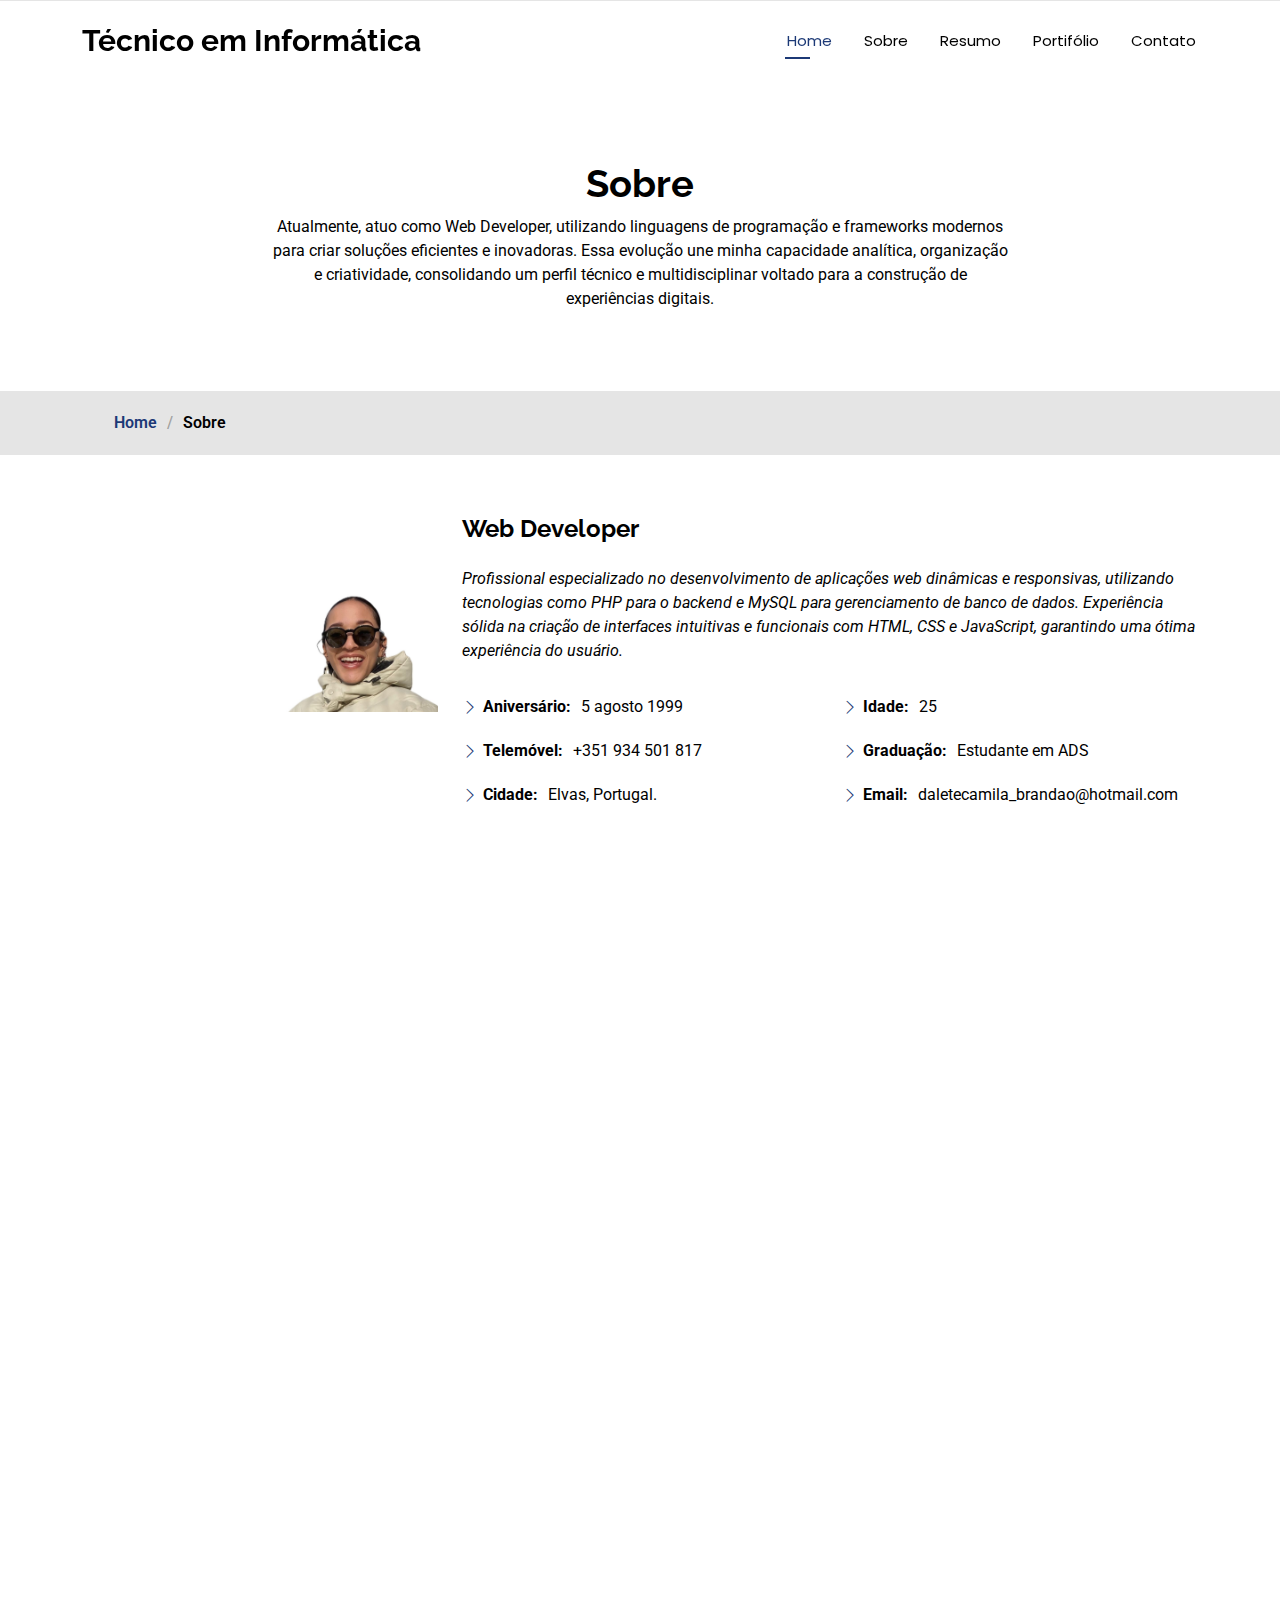
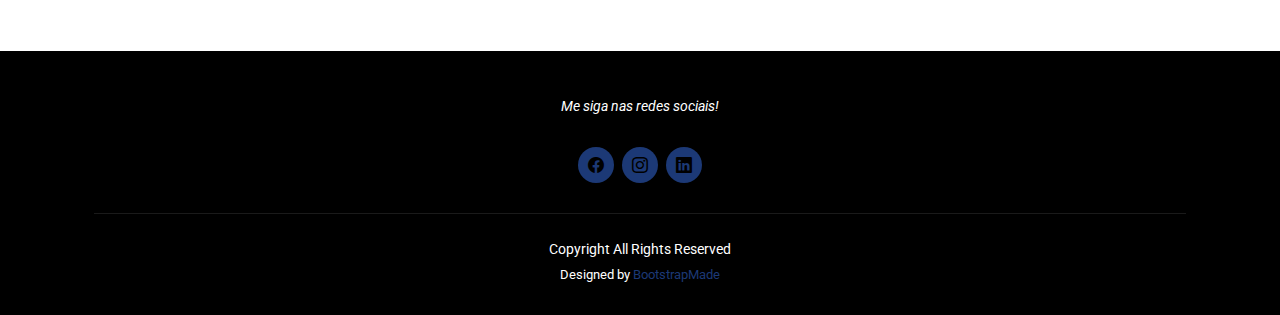
==== commit aad15443: "Atualizando dados" ====
--- a/about.html
+++ b/about.html
@@ -1,5 +1,5 @@
 <!DOCTYPE html>
-<html lang="en">
+<html lang="pt">
 
 <head>
   <meta charset="utf-8">
@@ -8,32 +8,24 @@
   <meta name="description" content="">
   <meta name="keywords" content="">
 
-  <!-- Favicons -->
+
   <link href="assets/img/favicon.png" rel="icon">
-  <link href="assets/img/apple-touch-icon.png" rel="apple-touch-icon">
-
-  <!-- Fonts -->
+
   <link href="https://fonts.googleapis.com" rel="preconnect">
   <link href="https://fonts.gstatic.com" rel="preconnect" crossorigin>
   <link href="https://fonts.googleapis.com/css2?family=Roboto:ital,wght@0,100;0,300;0,400;0,500;0,700;0,900;1,100;1,300;1,400;1,500;1,700;1,900&family=Poppins:ital,wght@0,100;0,200;0,300;0,400;0,500;0,600;0,700;0,800;0,900;1,100;1,200;1,300;1,400;1,500;1,600;1,700;1,800;1,900&family=Raleway:ital,wght@0,100;0,200;0,300;0,400;0,500;0,600;0,700;0,800;0,900;1,100;1,200;1,300;1,400;1,500;1,600;1,700;1,800;1,900&display=swap" rel="stylesheet">
 
-  <!-- Vendor CSS Files -->
+
   <link href="assets/vendor/bootstrap/css/bootstrap.min.css" rel="stylesheet">
   <link href="assets/vendor/bootstrap-icons/bootstrap-icons.css" rel="stylesheet">
   <link href="assets/vendor/aos/aos.css" rel="stylesheet">
   <link href="assets/vendor/swiper/swiper-bundle.min.css" rel="stylesheet">
   <link href="assets/vendor/glightbox/css/glightbox.min.css" rel="stylesheet">
 
-  <!-- Main CSS File -->
+
   <link href="assets/css/main.css" rel="stylesheet">
 
-  <!-- =======================================================
-  * Template Name: Personal
-  * Template URL: https://bootstrapmade.com/personal-free-resume-bootstrap-template/
-  * Updated: Nov 04 2024 with Bootstrap v5.3.3
-  * Author: BootstrapMade.com
-  * License: https://bootstrapmade.com/license/
-  ======================================================== -->
+
 </head>
 
 <body class="about-page">
@@ -42,10 +34,10 @@
     <div class="container-fluid container-xl position-relative d-flex align-items-center justify-content-between">
 
      
+
       <a href="index.html" class="logo d-flex align-items-center">
       
-        <img src="assets/img/logo.png" alt=""> 
-       <h1 class="sitename">Web Developer</h1>
+       <h1 class="sitename"> Técnico em Informática </h1>
      </a>
 
      <nav id="navmenu" class="navmenu">
@@ -64,7 +56,7 @@
 
   <main class="main">
 
-    <!-- Page Title -->
+  
     <div class="page-title" data-aos="fade">
       <div class="heading">
         <div class="container">
@@ -84,9 +76,9 @@
           </ol>
         </div>
       </nav>
-    </div><!-- End Page Title -->
-
-    <!-- About Section -->
+    </div>
+
+    
     <section id="about" class="about section">
 
       <div class="container" data-aos="fade-up" data-aos-delay="100">
@@ -128,14 +120,14 @@
     </section>
 
 
-    <!-- Skills Section -->
+    
     <section id="skills" class="skills section">
 
-      <!-- Section Title -->
+   
       <div class="container section-title" data-aos="fade-up">
         <h2>Skills</h2>
         <div><span>My</span> <span class="description-title">Skills</span></div>
-      </div><!-- End Section Title -->
+      </div>
 
       <div class="container" data-aos="fade-up" data-aos-delay="100">
 
@@ -148,21 +140,20 @@
               <div class="progress-bar-wrap">
                 <div class="progress-bar" role="progressbar" aria-valuenow="100" aria-valuemin="0" aria-valuemax="100"></div>
               </div>
-            </div><!-- End Skills Item -->
-
+            </div>
             <div class="progress">
               <span class="skill"><span>CSS</span> <i class="val">80%</i></span>
               <div class="progress-bar-wrap">
                 <div class="progress-bar" role="progressbar" aria-valuenow="80" aria-valuemin="0" aria-valuemax="100"></div>
               </div>
-            </div><!-- End Skills Item -->
+            </div>
 
             <div class="progress">
               <span class="skill"><span>JavaScript</span> <i class="val">75%</i></span>
               <div class="progress-bar-wrap">
                 <div class="progress-bar" role="progressbar" aria-valuenow="75" aria-valuemin="0" aria-valuemax="100"></div>
               </div>
-            </div><!-- End Skills Item -->
+            </div>
 
           </div>
 
@@ -173,38 +164,36 @@
               <div class="progress-bar-wrap">
                 <div class="progress-bar" role="progressbar" aria-valuenow="80" aria-valuemin="0" aria-valuemax="100"></div>
               </div>
-            </div><!-- End Skills Item -->
+            </div>
 
             <div class="progress">
               <span class="skill"><span>Python</span> <i class="val">40%</i></span>
               <div class="progress-bar-wrap">
                 <div class="progress-bar" role="progressbar" aria-valuenow="40" aria-valuemin="0" aria-valuemax="100"></div>
               </div>
-            </div><!-- End Skills Item -->
-
-            <div class="progress">
-              <span class="skill"><span>SQL</span> <i class="val">90%</i></span>
-              <div class="progress-bar-wrap">
-                <div class="progress-bar" role="progressbar" aria-valuenow="90" aria-valuemin="0" aria-valuemax="100"></div>
-              </div>
-            </div><!-- End Skills Item -->
-
-          </div>
-
-        </div>
-
-      </div>
-
-    </section><!-- /Skills Section -->
-
-    <!-- Interests Section -->
+            </div>
+            <div class="progress">
+              <span class="skill"><span>SQL</span> <i class="val">100%</i></span>
+              <div class="progress-bar-wrap">
+                <div class="progress-bar" role="progressbar" aria-valuenow="100" aria-valuemin="0" aria-valuemax="100"></div>
+              </div>
+            </div>
+
+          </div>
+
+        </div>
+
+      </div>
+
+    </section>
+  
     <section id="interests" class="interests section">
 
-      <!-- Section Title -->
+ 
       <div class="container section-title" data-aos="fade-up">
         <h2>Habilidades em curso</h2>
         <div><span>Eu sou</span> <span class="description-title">interessada em</span></div>
-      </div><!-- End Section Title -->
+      </div>
 
       <div class="container">
 
@@ -214,36 +203,35 @@
           <div class="col-lg-3 col-md-4" data-aos="fade-up" data-aos-delay="900">
             <div class="features-item">
               <i class="bi bi-cloud" style="color: #324bb1;"></i>
-              <h3><a  class="stretched-link"> Cloud</a></h3>
-            </div>
-          </div><!-- End Feature Item -->
+              <h3> <a  class="stretched-link"> Cloud</a></h3>
+            </div>
+          </div>
 
           <div class="col-lg-3 col-md-4" data-aos="fade-up" data-aos-delay="1000">
             <div class="features-item">
               <i class="bi bi-database" style="color: #dc310f;"></i>
               <h3><a  class="stretched-link">Data base</a></h3>
             </div>
-          </div><!-- End Feature Item -->
+          </div>
 
           <div class="col-lg-3 col-md-4" data-aos="fade-up" data-aos-delay="1100">
             <div class="features-item">
               <i class="bi bi-asterisk"  style="color: #35ace7;"></i>
               <h3><a class="stretched-link">React</a></h3>
             </div>
-          </div><!-- End Feature Item -->
-
+          </div>
           <div class="col-lg-3 col-md-4" data-aos="fade-up" data-aos-delay="1200">
             <div class="features-item">
               <i class="bi bi-filetype-py" style="color: #29cc61;"></i>
               <h3><a class="stretched-link">Python</a></h3>
             </div>
-          </div><!-- End Feature Item -->
-
-        </div>
-
-      </div>
-
-    </section><!-- /Interests Section -->
+          </div>
+
+        </div>
+
+      </div>
+
+    </section>
 
 
   </main>
@@ -253,34 +241,27 @@
       <h3 class="sitename"></h3>
       <p>Me siga nas redes sociais!</p>
       <div class="social-links d-flex justify-content-center">
-        <a href=""><i class="bi bi-twitter-x"></i></a>
-        <a href=""><i class="bi bi-facebook"></i></a>
-        <a href=""><i class="bi bi-instagram"></i></a>
-        <a href=""><i class="bi bi-skype"></i></a>
-        <a href=""><i class="bi bi-linkedin"></i></a>
+        <a href="https://www.facebook.com/dalzarp"> <i class="bi bi-facebook"></i></a>
+        <a href="https://www.instagram.com/daletebrandao/"> <i class="bi bi-instagram"></i></a>
+        <a href="https://www.linkedin.com/in/daletebrandao"> <i class="bi bi-linkedin"></i></a>
       </div>
       <div class="container">
         <div class="copyright">
-          <span>Copyright</span> <strong class="px-1 sitename">Personal</strong> <span>All Rights Reserved</span>
+          <span>Copyright</span> <span>All Rights Reserved</span>
         </div>
         <div class="credits">
-          <!-- All the links in the footer should remain intact. -->
-          <!-- You can delete the links only if you've purchased the pro version. -->
-          <!-- Licensing information: https://bootstrapmade.com/license/ -->
-          <!-- Purchase the pro version with working PHP/AJAX contact form: [buy-url] -->
           Designed by <a href="https://bootstrapmade.com/">BootstrapMade</a>
         </div>
       </div>
     </div>
   </footer>
 
-  <!-- Scroll Top -->
   <a href="#" id="scroll-top" class="scroll-top d-flex align-items-center justify-content-center"><i class="bi bi-arrow-up-short"></i></a>
 
-  <!-- Preloader -->
+ 
   <div id="preloader"></div>
 
-  <!-- Vendor JS Files -->
+
   <script src="assets/vendor/bootstrap/js/bootstrap.bundle.min.js"></script>
   <script src="assets/vendor/php-email-form/validate.js"></script>
   <script src="assets/vendor/aos/aos.js"></script>
@@ -292,7 +273,7 @@
   <script src="assets/vendor/imagesloaded/imagesloaded.pkgd.min.js"></script>
   <script src="assets/vendor/isotope-layout/isotope.pkgd.min.js"></script>
 
-  <!-- Main JS File -->
+ 
   <script src="assets/js/main.js"></script>
 
 </body>
